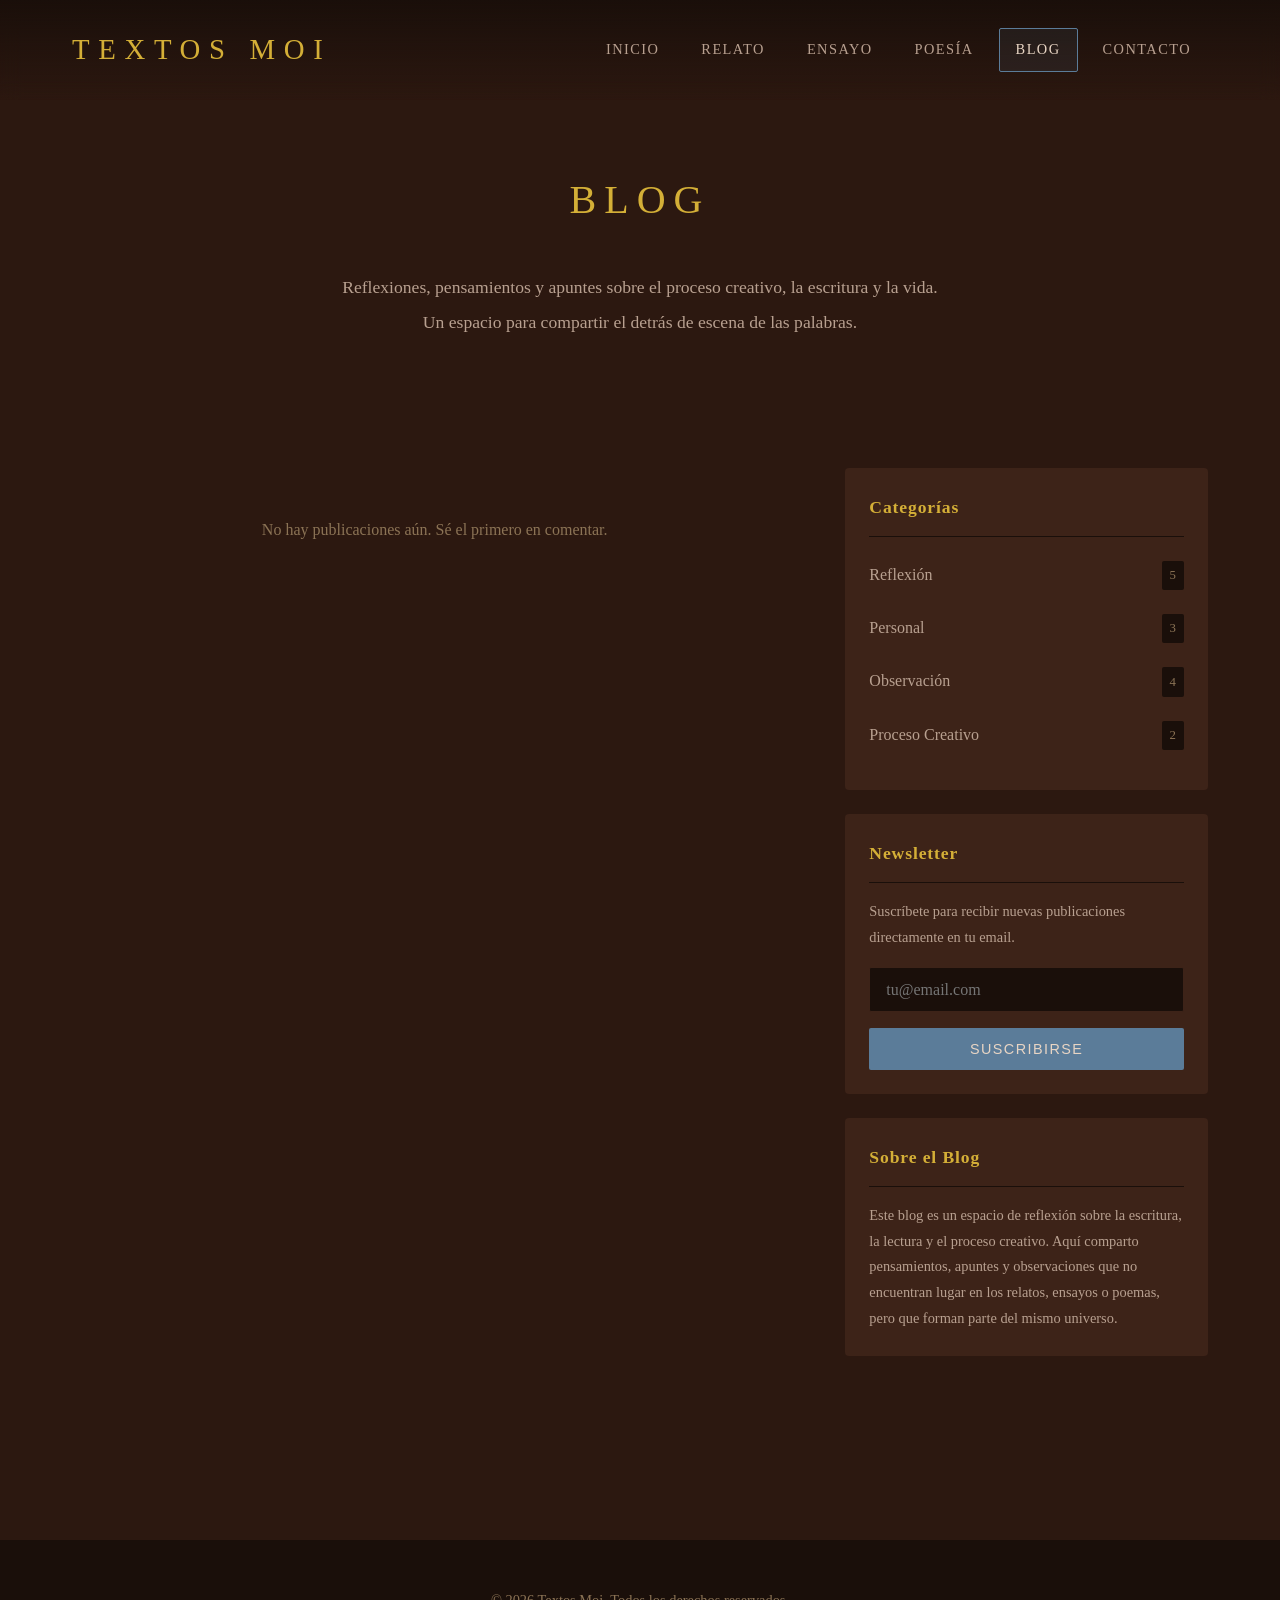
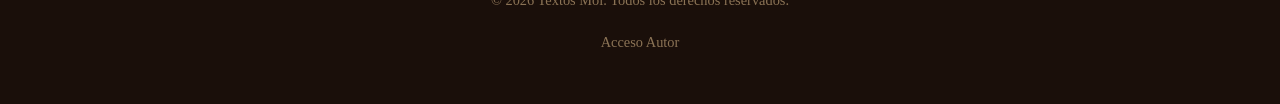
==== blog.html @ 498f11ea "Initial commit: Textos Moi - Sitio de Autor literario" ====
<!DOCTYPE html>
<html lang="es">
<head>
  <meta charset="UTF-8">
  <meta name="viewport" content="width=device-width, initial-scale=1.0">
  <title>Blog | Textos Moi</title>
  <link rel="stylesheet" href="css/styles.css">
  <style>
    .blog-header {
      padding: 4rem 0 2rem;
      text-align: center;
    }
    
    .blog-intro {
      max-width: 600px;
      margin: 0 auto;
      color: var(--text-secondary);
      font-size: 1.1rem;
      line-height: 2;
    }
    
    .blog-main {
      display: grid;
      grid-template-columns: 2fr 1fr;
      gap: 3rem;
      padding: 2rem 0;
    }
    
    .blog-sidebar {
      position: sticky;
      top: 100px;
      height: fit-content;
    }
    
    .sidebar-card {
      background: var(--bg-light);
      padding: 1.5rem;
      border-radius: 4px;
      margin-bottom: 1.5rem;
    }
    
    .sidebar-title {
      font-size: 1.1rem;
      color: var(--gold);
      margin-bottom: 1rem;
      letter-spacing: 0.05em;
      padding-bottom: 0.75rem;
      border-bottom: 1px solid var(--bg-darker);
    }
    
    .category-list {
      list-style: none;
    }
    
    .category-list li {
      margin-bottom: 0.5rem;
    }
    
    .category-link {
      color: var(--text-secondary);
      text-decoration: none;
      display: flex;
      justify-content: space-between;
      padding: 0.5rem 0;
      transition: color 0.3s ease;
    }
    
    .category-link:hover {
      color: var(--gold);
    }
    
    .category-count {
      background: var(--bg-darker);
      padding: 0.2rem 0.5rem;
      border-radius: 2px;
      font-size: 0.8rem;
      color: var(--text-muted);
    }
    
    .newsletter-form .form-input {
      margin-bottom: 1rem;
    }
    
    @media (max-width: 768px) {
      .blog-main {
        grid-template-columns: 1fr;
      }
      
      .blog-sidebar {
        position: static;
      }
    }
  </style>
</head>
<body>
  <!-- Fondo con destellos dorados -->
  <div class="golden-sparkles"></div>
  
  <!-- Navegación -->
  <header class="nav-header">
    <nav class="container nav-container">
      <a href="index.html" class="logo">Textos Moi</a>
      <div class="nav-menu">
        <a href="index.html" class="nav-link">Inicio</a>
        <a href="relato.html" class="nav-link">Relato</a>
        <a href="ensayo.html" class="nav-link">Ensayo</a>
        <a href="poesia.html" class="nav-link">Poesía</a>
        <a href="blog.html" class="nav-link active">Blog</a>
        <a href="contacto.html" class="nav-link">Contacto</a>
      </div>
    </nav>
  </header>

  <!-- Header del Blog -->
  <section class="blog-header">
    <div class="container">
      <h1 class="hero-title text-animation" style="font-size: 2.5rem;">BLOG</h1>
      <p class="blog-intro">
        Reflexiones, pensamientos y apuntes sobre el proceso creativo, 
        la escritura y la vida. Un espacio para compartir el detrás de escena 
        de las palabras.
      </p>
    </div>
  </section>

  <!-- Contenido principal -->
  <section class="section">
    <div class="container">
      <div class="blog-main">
        <!-- Posts del blog -->
        <div class="blog-posts">
          <div id="blog-posts-container">
            <!-- Post de ejemplo 1 -->
            <article class="blog-post">
              <h2 class="blog-post-title">El silencio entre las palabras</h2>
              <div class="blog-post-date">
                20 de marzo, 2026 • <span class="text-gold">Reflexión</span>
              </div>
              <div class="blog-post-content">
                <p>Hay un espacio vacío entre lo que decimos y lo que queremos decir. En ese intersticio habita la verdadera comunicación, esa que trasciende el lenguaje y toca algo más profundo, más esencial.</p>
                <br>
                <p>Cuando escribo, a menudo me encuentro buscando no las palabras, sino los silencios adecuados. Porque es en lo no dicho donde el lector encuentra su propio significado, donde la lectura se convierte en creación compartida.</p>
                <br>
                <p>Los grandes textos no son aquellos que lo dicen todo, sino aquellos que saben callar lo justo para dejar espacio al otro.</p>
              </div>
              
              <!-- Sección de comentarios -->
              <div class="comments-section">
                <h3 style="color: var(--gold); font-size: 1.2rem; margin-bottom: 1.5rem; letter-spacing: 0.05em;">
                  Comentarios (<span class="comment-count">2</span>)
                </h3>
                
                <div class="comments-list">
                  <div class="comment">
                    <div class="comment-author">María González</div>
                    <div class="comment-date">21 de marzo, 2026</div>
                    <div class="comment-text">
                      Hermosa reflexión. Me recuerda a lo que decía Cortázar sobre los espacios en blanco en la literatura. ¡Gracias por compartir!
                    </div>
                  </div>
                  
                  <div class="comment">
                    <div class="comment-author">Carlos Mendez</div>
                    <div class="comment-date">22 de marzo, 2026</div>
                    <div class="comment-text">
                      Totalmente de acuerdo. A veces los mejores poemas son los que dejan más espacio para la interpretación del lector.
                    </div>
                  </div>
                </div>
                
                <!-- Formulario de comentarios -->
                <form class="comment-form" style="margin-top: 1.5rem;">
                  <div class="form-group">
                    <label class="form-label">Tu nombre</label>
                    <input type="text" class="form-input commenter-name" placeholder="Nombre" required>
                  </div>
                  <div class="form-group">
                    <label class="form-label">Tu comentario</label>
                    <textarea class="form-textarea commenter-comment" placeholder="Escribe tu comentario..." style="min-height: 100px;" required></textarea>
                  </div>
                  <button type="submit" class="btn">Publicar Comentario</button>
                </form>
              </div>
            </article>
            
            <!-- Post de ejemplo 2 -->
            <article class="blog-post">
              <h2 class="blog-post-title">Carta a un lector futuro</h2>
              <div class="blog-post-date">
                18 de marzo, 2026 • <span class="text-gold">Personal</span>
              </div>
              <div class="blog-post-content">
                <p>Si estás leyendo esto, es porque algo en mis palabras resonó con las tuyas. Este es un diálogo a través del tiempo, un puente tendido entre dos conciencias que nunca se encontrarán físicamente pero que se tocan a través de la escritura.</p>
                <br>
                <p>Escribo sabiendo que alguien, en algún lugar, leerá estas líneas. No sé quién eres, no sé cuándo llegarás a estas palabras, pero escribo para ti. Porque la escritura es, en esencia, un acto de fe en el otro.</p>
                <br>
                <p>Gracias por estar aquí, por dedicar tu tiempo有限 a estas palabras. Espero que encuentres en ellas algo que te acompañe, aunque sea un instante.</p>
              </div>
              
              <!-- Sección de comentarios -->
              <div class="comments-section">
                <h3 style="color: var(--gold); font-size: 1.2rem; margin-bottom: 1.5rem; letter-spacing: 0.05em;">
                  Comentarios (<span class="comment-count">1</span>)
                </h3>
                
                <div class="comments-list">
                  <div class="comment">
                    <div class="comment-author">Ana Rodríguez</div>
                    <div class="comment-date">19 de marzo, 2026</div>
                    <div class="comment-text">
                      Qué hermoso leer esto. Me siento esa lectora futura a la que le escribes. Gracias por compartir tu proceso.
                    </div>
                  </div>
                </div>
                
                <!-- Formulario de comentarios -->
                <form class="comment-form" style="margin-top: 1.5rem;">
                  <div class="form-group">
                    <label class="form-label">Tu nombre</label>
                    <input type="text" class="form-input commenter-name" placeholder="Nombre" required>
                  </div>
                  <div class="form-group">
                    <label class="form-label">Tu comentario</label>
                    <textarea class="form-textarea commenter-comment" placeholder="Escribe tu comentario..." style="min-height: 100px;" required></textarea>
                  </div>
                  <button type="submit" class="btn">Publicar Comentario</button>
                </form>
              </div>
            </article>
            
            <!-- Post de ejemplo 3 -->
            <article class="blog-post">
              <h2 class="blog-post-title">Pequeña teoría del amanecer</h2>
              <div class="blog-post-date">
                15 de marzo, 2026 • <span class="text-gold">Observación</span>
              </div>
              <div class="blog-post-content">
                <p>Cada mañana es una posibilidad de recomenzar. La luz que entra por la ventana no es la misma que ayer, y sin embargo, algo en ella nos resulta familiar. Es la promesa renovada de que el mundo continúa, de que estamos aquí para presenciarlo.</p>
                <br>
                <p>Los amaneceres son como páginas en blanco. No importa lo que haya sucedido el día anterior, la mañana llega con su luz limpia, su aire fresco, su silencio lleno de posibilidades.</p>
                <br>
                <p>Me pregunto si los antiguos griegos tenían razón al pensar que cada amanecer era una nueva aurora, una diosa diferente trayendo su luz. Hay algo de divino en este ritual cotidiano que damos por sentado.</p>
              </div>
              
              <!-- Sección de comentarios -->
              <div class="comments-section">
                <h3 style="color: var(--gold); font-size: 1.2rem; margin-bottom: 1.5rem; letter-spacing: 0.05em;">
                  Comentarios (<span class="comment-count">0</span>)
                </h3>
                
                <div class="comments-list">
                  <p style="color: var(--text-muted); font-style: italic;">Sé el primero en comentar.</p>
                </div>
                
                <!-- Formulario de comentarios -->
                <form class="comment-form" style="margin-top: 1.5rem;">
                  <div class="form-group">
                    <label class="form-label">Tu nombre</label>
                    <input type="text" class="form-input commenter-name" placeholder="Nombre" required>
                  </div>
                  <div class="form-group">
                    <label class="form-label">Tu comentario</label>
                    <textarea class="form-textarea commenter-comment" placeholder="Escribe tu comentario..." style="min-height: 100px;" required></textarea>
                  </div>
                  <button type="submit" class="btn">Publicar Comentario</button>
                </form>
              </div>
            </article>
          </div>
        </div>
        
        <!-- Sidebar -->
        <aside class="blog-sidebar">
          <div class="sidebar-card">
            <h3 class="sidebar-title">Categorías</h3>
            <ul class="category-list">
              <li>
                <a href="#" class="category-link">
                  <span>Reflexión</span>
                  <span class="category-count">5</span>
                </a>
              </li>
              <li>
                <a href="#" class="category-link">
                  <span>Personal</span>
                  <span class="category-count">3</span>
                </a>
              </li>
              <li>
                <a href="#" class="category-link">
                  <span>Observación</span>
                  <span class="category-count">4</span>
                </a>
              </li>
              <li>
                <a href="#" class="category-link">
                  <span>Proceso Creativo</span>
                  <span class="category-count">2</span>
                </a>
              </li>
            </ul>
          </div>
          
          <div class="sidebar-card">
            <h3 class="sidebar-title">Newsletter</h3>
            <p style="color: var(--text-secondary); font-size: 0.9rem; margin-bottom: 1rem;">
              Suscríbete para recibir nuevas publicaciones directamente en tu email.
            </p>
            <form class="newsletter-form">
              <input type="email" class="form-input" placeholder="tu@email.com">
              <button type="submit" class="btn" style="width: 100%;">Suscribirse</button>
            </form>
          </div>
          
          <div class="sidebar-card">
            <h3 class="sidebar-title">Sobre el Blog</h3>
            <p style="color: var(--text-secondary); font-size: 0.9rem; line-height: 1.8;">
              Este blog es un espacio de reflexión sobre la escritura, la lectura y el proceso creativo. Aquí comparto pensamientos, apuntes y observaciones que no encuentran lugar en los relatos, ensayos o poemas, pero que forman parte del mismo universo.
            </p>
          </div>
        </aside>
      </div>
    </div>
  </section>

  <!-- Footer -->
  <footer class="footer">
    <div class="container">
      <p class="footer-text">
        © 2026 Textos Moi. Todos los derechos reservados.
      </p>
      <p class="footer-text mt-1">
        <a href="admin.html" style="color: var(--text-muted); text-decoration: none;">Acceso Autor</a>
      </p>
    </div>
  </footer>

  <script src="js/main.js"></script>
</body>
</html>
---- css/styles.css ----
/* ============================================
   ESTILOS GENERALES - SITIO DE AUTOR
   Minimalista | Marrón oscuro | Azul mate | Dorado
   ============================================ */

:root {
  --bg-dark: #2C1810;
  --bg-darker: #1A0F0A;
  --bg-light: #3D2318;
  --blue-matte: #5B7C99;
  --blue-matte-hover: #4A6B87;
  --gold: #D4AF37;
  --gold-light: #F4D03F;
  --text-primary: #E8D5C4;
  --text-secondary: #B8A090;
  --text-muted: #8B7355;
  --border-blend: rgba(44, 24, 16, 0.8);
}

* {
  margin: 0;
  padding: 0;
  box-sizing: border-box;
}

html {
  scroll-behavior: smooth;
}

body {
  font-family: 'Georgia', 'Times New Roman', serif;
  background: var(--bg-dark);
  color: var(--text-primary);
  line-height: 1.8;
  min-height: 100vh;
  overflow-x: hidden;
  position: relative;
}

/* ============================================
   FONDO CON DESTELLOS DORADOS
   ============================================ */

.golden-sparkles {
  position: fixed;
  top: 0;
  left: 0;
  width: 100%;
  height: 100%;
  pointer-events: none;
  z-index: 0;
  overflow: hidden;
}

.sparkle {
  position: absolute;
  width: 4px;
  height: 4px;
  background: radial-gradient(circle, var(--gold-light) 0%, var(--gold) 50%, transparent 100%);
  border-radius: 50%;
  opacity: 0;
  animation: sparkle-fade 3s ease-in-out infinite;
}

@keyframes sparkle-fade {
  0%, 100% {
    opacity: 0;
    transform: scale(0);
  }
  50% {
    opacity: 0.8;
    transform: scale(1);
  }
}

.sparkle.twinkle {
  animation: sparkle-twinkle 2s ease-in-out infinite;
}

@keyframes sparkle-twinkle {
  0%, 100% {
    opacity: 0.3;
    transform: scale(0.5);
  }
  50% {
    opacity: 1;
    transform: scale(1.2);
  }
}

/* ============================================
   CONTENEDOR PRINCIPAL
   ============================================ */

.container {
  max-width: 1200px;
  margin: 0 auto;
  padding: 0 2rem;
  position: relative;
  z-index: 1;
}

/* ============================================
   NAVEGACIÓN
   ============================================ */

.nav-header {
  background: linear-gradient(180deg, var(--bg-darker) 0%, transparent 100%);
  padding: 1.5rem 0;
  position: sticky;
  top: 0;
  z-index: 100;
  backdrop-filter: blur(10px);
}

.nav-container {
  display: flex;
  justify-content: space-between;
  align-items: center;
  flex-wrap: wrap;
  gap: 1rem;
}

.logo {
  font-size: 1.8rem;
  font-weight: normal;
  letter-spacing: 0.3em;
  color: var(--gold);
  text-decoration: none;
  text-transform: uppercase;
  transition: color 0.3s ease;
}

.logo:hover {
  color: var(--gold-light);
}

.nav-menu {
  display: flex;
  gap: 0.5rem;
  flex-wrap: wrap;
}

.nav-link {
  color: var(--text-secondary);
  text-decoration: none;
  padding: 0.5rem 1rem;
  font-size: 0.9rem;
  letter-spacing: 0.1em;
  text-transform: uppercase;
  transition: all 0.3s ease;
  border: 1px solid transparent;
  border-radius: 2px;
}

.nav-link:hover,
.nav-link.active {
  color: var(--text-primary);
  border-color: var(--blue-matte);
  background: rgba(91, 124, 153, 0.1);
}

/* ============================================
   BOTONES
   ============================================ */

.btn {
  display: inline-block;
  padding: 0.8rem 2rem;
  background: var(--blue-matte);
  color: var(--text-primary);
  text-decoration: none;
  border: none;
  border-radius: 2px;
  font-size: 0.9rem;
  letter-spacing: 0.1em;
  text-transform: uppercase;
  cursor: pointer;
  transition: all 0.4s cubic-bezier(0.4, 0, 0.2, 1);
  position: relative;
  overflow: hidden;
}

.btn::before {
  content: '';
  position: absolute;
  top: 50%;
  left: 50%;
  width: 0;
  height: 0;
  background: rgba(255, 255, 255, 0.2);
  border-radius: 50%;
  transform: translate(-50%, -50%);
  transition: width 0.4s ease, height 0.4s ease;
}

.btn:hover::before {
  width: 300px;
  height: 300px;
}

.btn:hover {
  background: var(--blue-matte-hover);
  transform: translateY(-2px);
  box-shadow: 0 10px 30px rgba(91, 124, 153, 0.3);
}

.btn-secondary {
  background: transparent;
  border: 1px solid var(--blue-matte);
}

.btn-secondary:hover {
  background: var(--blue-matte);
}

/* ============================================
   SECCIONES PRINCIPALES
   ============================================ */

.hero {
  min-height: 80vh;
  display: flex;
  align-items: center;
  justify-content: center;
  text-align: center;
  padding: 4rem 2rem;
}

.hero-title {
  font-size: 3.5rem;
  font-weight: normal;
  letter-spacing: 0.2em;
  color: var(--gold);
  margin-bottom: 1.5rem;
  opacity: 0;
  animation: fadeInUp 1s ease forwards;
}

.hero-subtitle {
  font-size: 1.2rem;
  color: var(--text-secondary);
  max-width: 600px;
  margin: 0 auto 2rem;
  opacity: 0;
  animation: fadeInUp 1s ease 0.3s forwards;
}

@keyframes fadeInUp {
  from {
    opacity: 0;
    transform: translateY(30px);
  }
  to {
    opacity: 1;
    transform: translateY(0);
  }
}

/* ============================================
   TARJETAS DE CONTENIDO
   ============================================ */

.section {
  padding: 4rem 0;
}

.section-title {
  font-size: 2rem;
  font-weight: normal;
  letter-spacing: 0.15em;
  color: var(--gold);
  text-align: center;
  margin-bottom: 3rem;
  text-transform: uppercase;
}

.content-grid {
  display: grid;
  grid-template-columns: repeat(auto-fit, minmax(300px, 1fr));
  gap: 2rem;
}

.content-card {
  background: var(--bg-light);
  padding: 2rem;
  border-radius: 4px;
  transition: transform 0.4s ease, box-shadow 0.4s ease;
  position: relative;
  overflow: hidden;
}

.content-card:hover {
  transform: translateY(-5px);
  box-shadow: 0 20px 40px rgba(0, 0, 0, 0.3);
}

.content-card::after {
  content: '';
  position: absolute;
  top: 0;
  left: 0;
  right: 0;
  bottom: 0;
  background: linear-gradient(135deg, transparent 0%, rgba(91, 124, 153, 0.1) 100%);
  opacity: 0;
  transition: opacity 0.4s ease;
}

.content-card:hover::after {
  opacity: 1;
}

.content-card-title {
  font-size: 1.4rem;
  color: var(--text-primary);
  margin-bottom: 1rem;
  letter-spacing: 0.1em;
}

.content-card-excerpt {
  color: var(--text-secondary);
  font-size: 0.95rem;
  margin-bottom: 1.5rem;
}

.content-card-meta {
  color: var(--text-muted);
  font-size: 0.85rem;
  font-style: italic;
}

/* ============================================
   FOTOS CON BORDES DIFUMINADOS
   ============================================ */

.photo-frame {
  position: relative;
  overflow: hidden;
  border-radius: 4px;
  margin: 1.5rem 0;
}

.photo-frame img {
  width: 100%;
  height: auto;
  display: block;
  transition: transform 0.6s ease;
}

.photo-frame:hover img {
  transform: scale(1.05);
}

.photo-frame::before {
  content: '';
  position: absolute;
  top: 0;
  left: 0;
  right: 0;
  bottom: 0;
  background: 
    radial-gradient(ellipse at center, transparent 40%, var(--border-blend) 100%),
    linear-gradient(to bottom, var(--border-blend) 0%, transparent 20%, transparent 80%, var(--border-blend) 100%);
  pointer-events: none;
  z-index: 1;
}

/* ============================================
   ANIMACIONES DE TEXTO
   ============================================ */

.text-animation {
  display: inline-block;
  overflow: hidden;
}

.text-animation span {
  display: inline-block;
  opacity: 0;
  animation: textReveal 0.8s ease forwards;
}

@keyframes textReveal {
  from {
    opacity: 0;
    transform: translateY(20px);
  }
  to {
    opacity: 1;
    transform: translateY(0);
  }
}

.typewriter {
  overflow: hidden;
  border-right: 2px solid var(--gold);
  white-space: nowrap;
  animation: typing 3s steps(40) forwards, blink 0.8s step-end infinite;
}

@keyframes typing {
  from { width: 0; }
  to { width: 100%; }
}

@keyframes blink {
  50% { border-color: transparent; }
}

/* ============================================
   VIDEOS
   ============================================ */

.video-container {
  position: relative;
  padding-bottom: 56.25%;
  height: 0;
  overflow: hidden;
  border-radius: 4px;
  margin: 1.5rem 0;
  background: var(--bg-darker);
}

.video-container iframe,
.video-container video {
  position: absolute;
  top: 0;
  left: 0;
  width: 100%;
  height: 100%;
  border: none;
}

/* ============================================
   FORMULARIOS
   ============================================ */

.form-group {
  margin-bottom: 1.5rem;
}

.form-label {
  display: block;
  color: var(--text-secondary);
  margin-bottom: 0.5rem;
  font-size: 0.9rem;
  letter-spacing: 0.05em;
}

.form-input,
.form-textarea,
.form-select {
  width: 100%;
  padding: 0.8rem 1rem;
  background: var(--bg-darker);
  border: 1px solid var(--bg-light);
  border-radius: 2px;
  color: var(--text-primary);
  font-family: inherit;
  font-size: 1rem;
  transition: border-color 0.3s ease, box-shadow 0.3s ease;
}

.form-input:focus,
.form-textarea:focus,
.form-select:focus {
  outline: none;
  border-color: var(--blue-matte);
  box-shadow: 0 0 20px rgba(91, 124, 153, 0.2);
}

.form-textarea {
  min-height: 150px;
  resize: vertical;
}

/* ============================================
   BLOG
   ============================================ */

.blog-post {
  background: var(--bg-light);
  padding: 2.5rem;
  margin-bottom: 2rem;
  border-radius: 4px;
  transition: transform 0.3s ease;
}

.blog-post:hover {
  transform: translateX(5px);
}

.blog-post-title {
  font-size: 1.8rem;
  color: var(--gold);
  margin-bottom: 0.5rem;
}

.blog-post-date {
  color: var(--text-muted);
  font-size: 0.85rem;
  margin-bottom: 1.5rem;
}

.blog-post-content {
  color: var(--text-secondary);
  line-height: 2;
}

.comments-section {
  margin-top: 2rem;
  padding-top: 2rem;
  border-top: 1px solid var(--bg-light);
}

.comment {
  background: var(--bg-darker);
  padding: 1.5rem;
  margin-bottom: 1rem;
  border-radius: 4px;
  border-left: 3px solid var(--blue-matte);
}

.comment-author {
  color: var(--gold);
  font-weight: normal;
  margin-bottom: 0.5rem;
}

.comment-date {
  color: var(--text-muted);
  font-size: 0.8rem;
}

.comment-text {
  color: var(--text-secondary);
  margin-top: 0.5rem;
}

/* ============================================
   CONTACTO / REDES SOCIALES
   ============================================ */

.social-grid {
  display: grid;
  grid-template-columns: repeat(auto-fit, minmax(200px, 1fr));
  gap: 1.5rem;
  margin-top: 2rem;
}

.social-link {
  display: flex;
  align-items: center;
  gap: 1rem;
  padding: 1.5rem;
  background: var(--bg-light);
  border-radius: 4px;
  text-decoration: none;
  color: var(--text-primary);
  transition: all 0.3s ease;
}

.social-link:hover {
  background: var(--blue-matte);
  transform: translateY(-3px);
}

.social-icon {
  font-size: 1.5rem;
  color: var(--gold);
}

.social-name {
  font-size: 1rem;
  letter-spacing: 0.05em;
}

/* ============================================
   FOOTER
   ============================================ */

.footer {
  background: var(--bg-darker);
  padding: 3rem 0;
  margin-top: 4rem;
  text-align: center;
}

.footer-text {
  color: var(--text-muted);
  font-size: 0.9rem;
}

/* ============================================
   RESPONSIVE
   ============================================ */

@media (max-width: 768px) {
  .hero-title {
    font-size: 2rem;
  }
  
  .hero-subtitle {
    font-size: 1rem;
  }
  
  .nav-container {
    flex-direction: column;
    text-align: center;
  }
  
  .nav-menu {
    justify-content: center;
  }
  
  .section-title {
    font-size: 1.5rem;
  }
  
  .content-grid {
    grid-template-columns: 1fr;
  }
}

/* ============================================
   UTILIDADES
   ============================================ */

.text-center { text-align: center; }
.text-gold { color: var(--gold); }
.mt-1 { margin-top: 1rem; }
.mt-2 { margin-top: 2rem; }
.mt-3 { margin-top: 3rem; }
.mb-1 { margin-bottom: 1rem; }
.mb-2 { margin-bottom: 2rem; }
.mb-3 { margin-bottom: 3rem; }
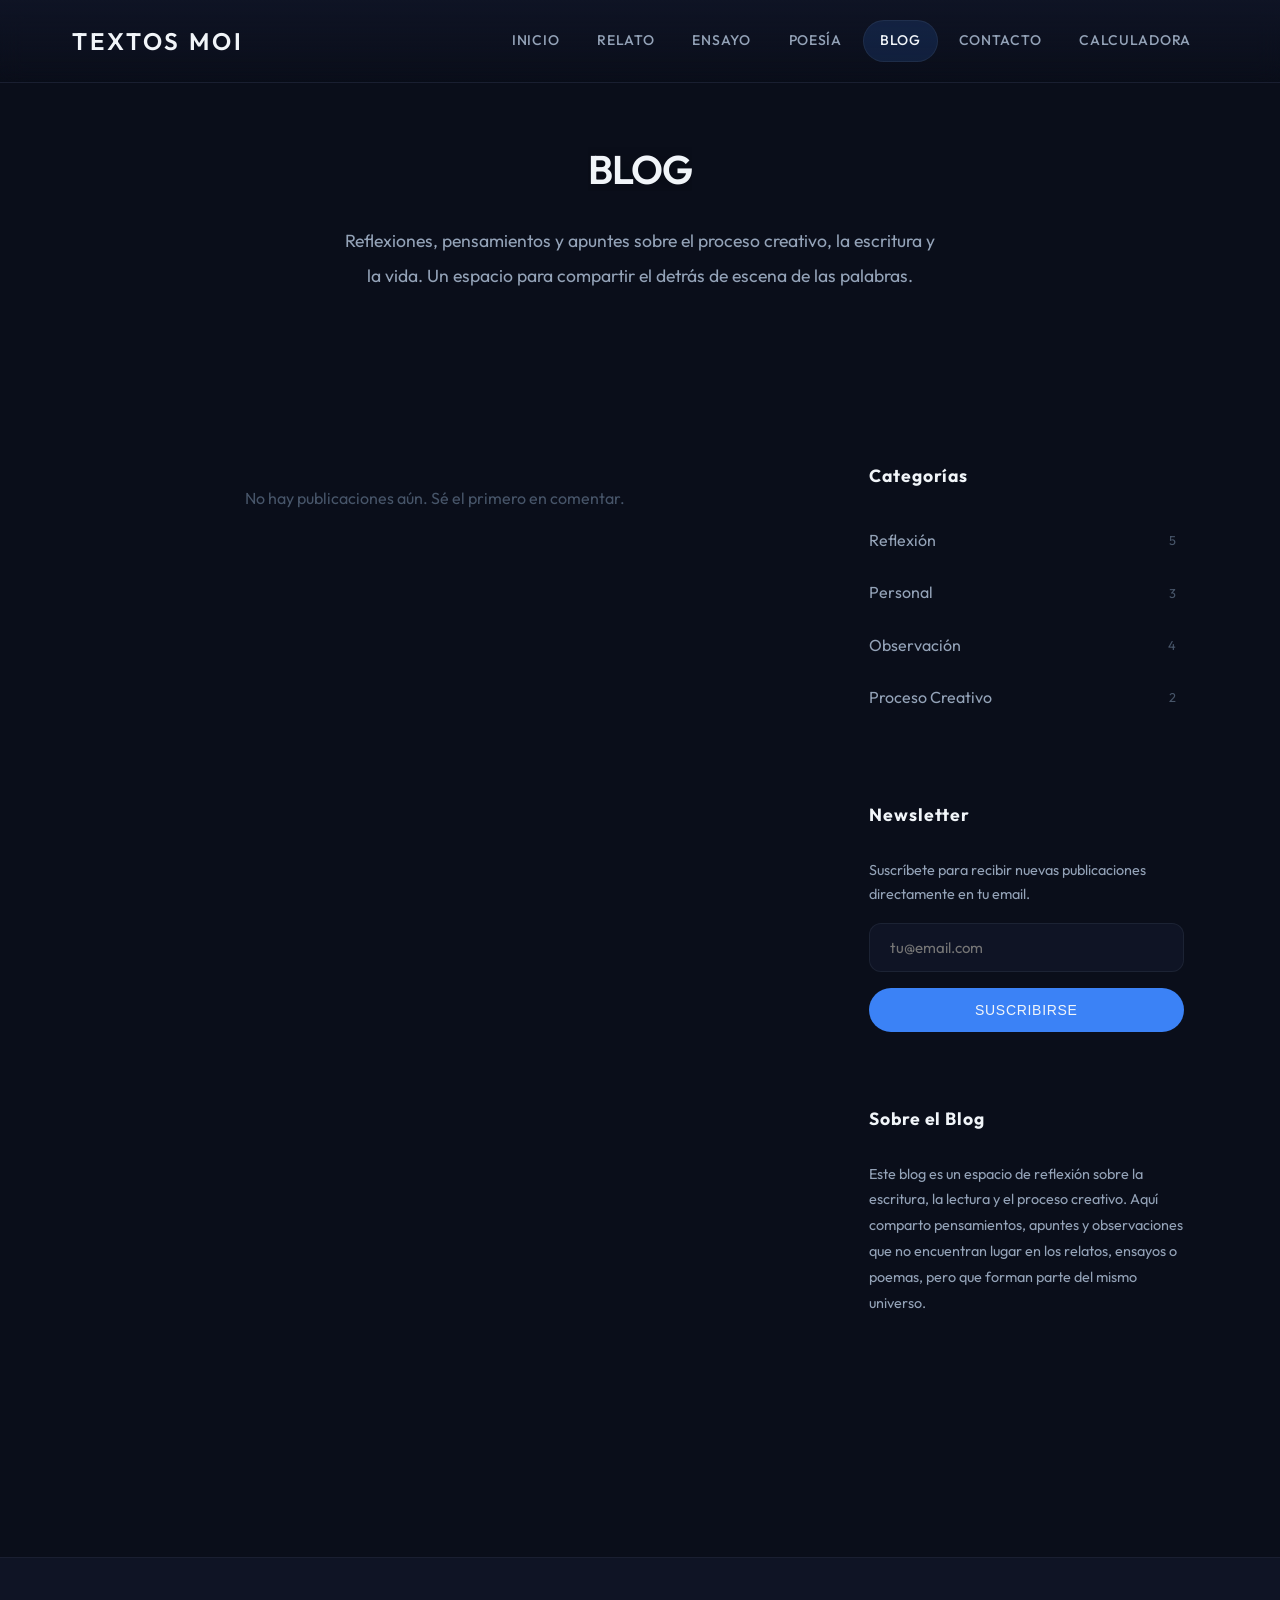
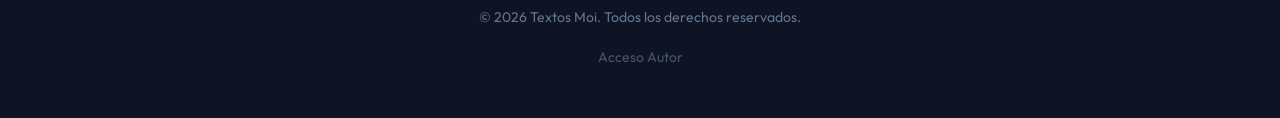
==== commit c516f349: "feat: add cost calculator with live USD/ARS rates" ====
--- a/blog.html
+++ b/blog.html
@@ -107,6 +107,7 @@
         <a href="poesia.html" class="nav-link">Poesía</a>
         <a href="blog.html" class="nav-link active">Blog</a>
         <a href="contacto.html" class="nav-link">Contacto</a>
+        <a href="calculadora.html" class="nav-link">Calculadora</a>
       </div>
     </nav>
   </header>
--- a/css/styles.css
+++ b/css/styles.css
@@ -1,20 +1,46 @@
 /* ============================================
    ESTILOS GENERALES - SITIO DE AUTOR
-   Minimalista | Marrón oscuro | Azul mate | Dorado
-   ============================================ */
+   Diseño Moderno | Azul Oscuro | Tipografía Sans
+   ============================================ */
+
+@import url('https://fonts.googleapis.com/css2?family=Outfit:wght@300;400;500;600;700&family=JetBrains+Mono:wght@400;500&display=swap');
 
 :root {
-  --bg-dark: #2C1810;
-  --bg-darker: #1A0F0A;
-  --bg-light: #3D2318;
-  --blue-matte: #5B7C99;
-  --blue-matte-hover: #4A6B87;
-  --gold: #D4AF37;
-  --gold-light: #F4D03F;
-  --text-primary: #E8D5C4;
-  --text-secondary: #B8A090;
-  --text-muted: #8B7355;
-  --border-blend: rgba(44, 24, 16, 0.8);
+  /* Palette - Azul oscuro moderno */
+  --bg-primary: #0a0e1a;
+  --bg-secondary: #0f1425;
+  --bg-tertiary: #1a1f35;
+  --bg-elevated: #232942;
+
+  /* Accent - Azul eléctrico desaturado */
+  --accent-primary: #3b82f6;
+  --accent-hover: #2563eb;
+  --accent-glow: rgba(59, 130, 246, 0.15);
+
+  /* Text - Neutral escalado */
+  --text-primary: #f1f5f9;
+  --text-secondary: #94a3b8;
+  --text-tertiary: #64748b;
+  --text-muted: #475569;
+
+  /* Borders & Shadows */
+  --border-color: rgba(148, 163, 184, 0.1);
+  --border-light: rgba(148, 163, 184, 0.08);
+  --shadow-sm: 0 1px 2px rgba(0, 0, 0, 0.3);
+  --shadow-md: 0 4px 12px rgba(0, 0, 0, 0.4);
+  --shadow-lg: 0 8px 32px rgba(0, 0, 0, 0.5);
+  --shadow-glow: 0 0 40px rgba(59, 130, 246, 0.2);
+
+  /* Border Radius - Redondeado moderno */
+  --radius-sm: 8px;
+  --radius-md: 12px;
+  --radius-lg: 16px;
+  --radius-xl: 24px;
+  --radius-full: 9999px;
+
+  /* Typography */
+  --font-sans: 'Outfit', -apple-system, BlinkMacSystemFont, 'Segoe UI', sans-serif;
+  --font-mono: 'JetBrains Mono', 'Fira Code', monospace;
 }
 
 * {
@@ -28,17 +54,71 @@
 }
 
 body {
-  font-family: 'Georgia', 'Times New Roman', serif;
-  background: var(--bg-dark);
-  color: var(--text-primary);
-  line-height: 1.8;
+  font-family: var(--font-sans);
+  background: var(--bg-primary);
+  color: var(--text-primary);
+  line-height: 1.7;
   min-height: 100vh;
   overflow-x: hidden;
   position: relative;
-}
-
-/* ============================================
-   FONDO CON DESTELLOS DORADOS
+  -webkit-font-smoothing: antialiased;
+  -moz-osx-font-smoothing: grayscale;
+}
+
+/* ============================================
+   SECCIONES CON/SIN FONDO DE IMAGEN
+   ============================================ */
+
+/* 
+  LAYERING (de adelante hacia atrás):
+  1. .container (contenido) → z-index: 2
+  2. ::after (overlay oscuro + viñeta) → z-index: 1
+  3. background (imagen de fondo) → z-index: 0
+*/
+
+.section-with-bg {
+  position: relative;
+  z-index: 0;
+  /* Capa 3: Imagen de fondo (atrás de todo) */
+  background: var(--bg-image, url('../images/bg-hero-1.jpg'));
+  background-size: cover;
+  background-position: center;
+  background-attachment: fixed;
+  background-repeat: no-repeat;
+}
+
+/* Capa 2: Overlay oscuro + viñeta (centro claro, bordes oscuros) */
+.section-with-bg::after {
+  content: '';
+  position: absolute;
+  inset: 0;
+  z-index: 1;
+  pointer-events: none;
+  background:
+    radial-gradient(
+      ellipse at center,
+      rgba(10, 14, 26, 0.4) 0%,
+      rgba(10, 14, 26, 0.5) 40%,
+      rgba(10, 14, 26, 0.7) 65%,
+      rgba(10, 14, 26, 0.9) 85%,
+      var(--bg-primary) 100%
+    );
+}
+
+/* Capa 1: Contenido (texto, botones) */
+.section-with-bg .container {
+  position: relative;
+  z-index: 2;
+}
+
+.section-no-bg {
+  background: var(--bg-secondary);
+  position: relative;
+  z-index: 1;
+}
+
+/* ============================================
+   FONDO CON DESTELLOS
    ============================================ */
 
 .golden-sparkles {
@@ -54,9 +134,9 @@
 
 .sparkle {
   position: absolute;
-  width: 4px;
-  height: 4px;
-  background: radial-gradient(circle, var(--gold-light) 0%, var(--gold) 50%, transparent 100%);
+  width: 3px;
+  height: 3px;
+  background: radial-gradient(circle, rgba(148, 163, 184, 0.8) 0%, rgba(148, 163, 184, 0.3) 50%, transparent 100%);
   border-radius: 50%;
   opacity: 0;
   animation: sparkle-fade 3s ease-in-out infinite;
@@ -68,7 +148,7 @@
     transform: scale(0);
   }
   50% {
-    opacity: 0.8;
+    opacity: 0.6;
     transform: scale(1);
   }
 }
@@ -79,11 +159,11 @@
 
 @keyframes sparkle-twinkle {
   0%, 100% {
-    opacity: 0.3;
+    opacity: 0.2;
     transform: scale(0.5);
   }
   50% {
-    opacity: 1;
+    opacity: 0.8;
     transform: scale(1.2);
   }
 }
@@ -105,12 +185,13 @@
    ============================================ */
 
 .nav-header {
-  background: linear-gradient(180deg, var(--bg-darker) 0%, transparent 100%);
-  padding: 1.5rem 0;
+  background: linear-gradient(180deg, var(--bg-secondary) 0%, transparent 100%);
+  padding: 1.25rem 0;
   position: sticky;
   top: 0;
   z-index: 100;
-  backdrop-filter: blur(10px);
+  backdrop-filter: blur(12px);
+  border-bottom: 1px solid var(--border-light);
 }
 
 .nav-container {
@@ -122,22 +203,22 @@
 }
 
 .logo {
-  font-size: 1.8rem;
-  font-weight: normal;
-  letter-spacing: 0.3em;
-  color: var(--gold);
+  font-size: 1.5rem;
+  font-weight: 600;
+  letter-spacing: 0.12em;
+  color: var(--text-primary);
   text-decoration: none;
   text-transform: uppercase;
-  transition: color 0.3s ease;
+  transition: color 0.3s cubic-bezier(0.4, 0, 0.2, 1);
 }
 
 .logo:hover {
-  color: var(--gold-light);
+  color: var(--accent-primary);
 }
 
 .nav-menu {
   display: flex;
-  gap: 0.5rem;
+  gap: 0.25rem;
   flex-wrap: wrap;
 }
 
@@ -145,19 +226,20 @@
   color: var(--text-secondary);
   text-decoration: none;
   padding: 0.5rem 1rem;
-  font-size: 0.9rem;
-  letter-spacing: 0.1em;
+  font-size: 0.875rem;
+  font-weight: 500;
+  letter-spacing: 0.05em;
   text-transform: uppercase;
-  transition: all 0.3s ease;
+  transition: all 0.3s cubic-bezier(0.4, 0, 0.2, 1);
   border: 1px solid transparent;
-  border-radius: 2px;
+  border-radius: var(--radius-full);
 }
 
 .nav-link:hover,
 .nav-link.active {
   color: var(--text-primary);
-  border-color: var(--blue-matte);
-  background: rgba(91, 124, 153, 0.1);
+  background: var(--accent-glow);
+  border-color: var(--border-color);
 }
 
 /* ============================================
@@ -166,19 +248,21 @@
 
 .btn {
   display: inline-block;
-  padding: 0.8rem 2rem;
-  background: var(--blue-matte);
+  padding: 0.875rem 2rem;
+  background: var(--accent-primary);
   color: var(--text-primary);
   text-decoration: none;
   border: none;
-  border-radius: 2px;
-  font-size: 0.9rem;
-  letter-spacing: 0.1em;
+  border-radius: var(--radius-full);
+  font-size: 0.875rem;
+  font-weight: 500;
+  letter-spacing: 0.05em;
   text-transform: uppercase;
   cursor: pointer;
-  transition: all 0.4s cubic-bezier(0.4, 0, 0.2, 1);
+  transition: all 0.3s cubic-bezier(0.4, 0, 0.2, 1);
   position: relative;
   overflow: hidden;
+  will-change: transform;
 }
 
 .btn::before {
@@ -188,7 +272,7 @@
   left: 50%;
   width: 0;
   height: 0;
-  background: rgba(255, 255, 255, 0.2);
+  background: rgba(255, 255, 255, 0.15);
   border-radius: 50%;
   transform: translate(-50%, -50%);
   transition: width 0.4s ease, height 0.4s ease;
@@ -200,18 +284,23 @@
 }
 
 .btn:hover {
-  background: var(--blue-matte-hover);
+  background: var(--accent-hover);
   transform: translateY(-2px);
-  box-shadow: 0 10px 30px rgba(91, 124, 153, 0.3);
+  box-shadow: var(--shadow-glow);
+}
+
+.btn:active {
+  transform: translateY(-1px);
 }
 
 .btn-secondary {
   background: transparent;
-  border: 1px solid var(--blue-matte);
+  border: 1px solid var(--border-color);
 }
 
 .btn-secondary:hover {
-  background: var(--blue-matte);
+  background: var(--accent-glow);
+  border-color: var(--accent-primary);
 }
 
 /* ============================================
@@ -224,32 +313,41 @@
   align-items: center;
   justify-content: center;
   text-align: center;
-  padding: 4rem 2rem;
+  padding: 6rem 2rem 4rem;
+}
+
+.hero .container {
+  position: relative;
+  z-index: 1;
 }
 
 .hero-title {
-  font-size: 3.5rem;
-  font-weight: normal;
-  letter-spacing: 0.2em;
-  color: var(--gold);
+  font-size: clamp(2.5rem, 8vw, 5rem);
+  font-weight: 600;
+  letter-spacing: -0.02em;
+  color: var(--text-primary);
   margin-bottom: 1.5rem;
   opacity: 0;
-  animation: fadeInUp 1s ease forwards;
+  animation: fadeInUp 1s cubic-bezier(0.4, 0, 0.2, 1) forwards;
+  line-height: 1.1;
+  text-shadow: 0 2px 20px rgba(0, 0, 0, 0.4);
 }
 
 .hero-subtitle {
-  font-size: 1.2rem;
-  color: var(--text-secondary);
+  font-size: 1.125rem;
+  color: var(--text-primary);
   max-width: 600px;
-  margin: 0 auto 2rem;
+  margin: 0 auto 2.5rem;
   opacity: 0;
-  animation: fadeInUp 1s ease 0.3s forwards;
+  animation: fadeInUp 1s cubic-bezier(0.4, 0, 0.2, 1) 0.2s forwards;
+  line-height: 1.8;
+  text-shadow: 0 1px 10px rgba(0, 0, 0, 0.3);
 }
 
 @keyframes fadeInUp {
   from {
     opacity: 0;
-    transform: translateY(30px);
+    transform: translateY(40px);
   }
   to {
     opacity: 1;
@@ -262,37 +360,38 @@
    ============================================ */
 
 .section {
-  padding: 4rem 0;
+  padding: 5rem 0;
 }
 
 .section-title {
-  font-size: 2rem;
-  font-weight: normal;
-  letter-spacing: 0.15em;
-  color: var(--gold);
+  font-size: clamp(1.5rem, 4vw, 2.25rem);
+  font-weight: 600;
+  letter-spacing: -0.01em;
+  color: var(--text-primary);
   text-align: center;
-  margin-bottom: 3rem;
-  text-transform: uppercase;
+  margin-bottom: 3.5rem;
 }
 
 .content-grid {
   display: grid;
-  grid-template-columns: repeat(auto-fit, minmax(300px, 1fr));
+  grid-template-columns: repeat(auto-fit, minmax(320px, 1fr));
   gap: 2rem;
 }
 
 .content-card {
-  background: var(--bg-light);
+  background: var(--bg-tertiary);
   padding: 2rem;
-  border-radius: 4px;
-  transition: transform 0.4s ease, box-shadow 0.4s ease;
+  border-radius: var(--radius-xl);
+  border: 1px solid var(--border-light);
+  transition: all 0.4s cubic-bezier(0.4, 0, 0.2, 1);
   position: relative;
   overflow: hidden;
 }
 
 .content-card:hover {
-  transform: translateY(-5px);
-  box-shadow: 0 20px 40px rgba(0, 0, 0, 0.3);
+  transform: translateY(-8px);
+  border-color: var(--border-color);
+  box-shadow: var(--shadow-lg);
 }
 
 .content-card::after {
@@ -302,9 +401,10 @@
   left: 0;
   right: 0;
   bottom: 0;
-  background: linear-gradient(135deg, transparent 0%, rgba(91, 124, 153, 0.1) 100%);
+  background: linear-gradient(135deg, transparent 0%, var(--accent-glow) 100%);
   opacity: 0;
   transition: opacity 0.4s ease;
+  pointer-events: none;
 }
 
 .content-card:hover::after {
@@ -312,44 +412,47 @@
 }
 
 .content-card-title {
-  font-size: 1.4rem;
-  color: var(--text-primary);
-  margin-bottom: 1rem;
-  letter-spacing: 0.1em;
+  font-size: 1.25rem;
+  font-weight: 600;
+  color: var(--text-primary);
+  margin-bottom: 0.75rem;
+  letter-spacing: -0.01em;
 }
 
 .content-card-excerpt {
   color: var(--text-secondary);
-  font-size: 0.95rem;
-  margin-bottom: 1.5rem;
+  font-size: 0.9375rem;
+  margin-bottom: 1.25rem;
+  line-height: 1.7;
 }
 
 .content-card-meta {
-  color: var(--text-muted);
-  font-size: 0.85rem;
-  font-style: italic;
-}
-
-/* ============================================
-   FOTOS CON BORDES DIFUMINADOS
+  color: var(--text-tertiary);
+  font-size: 0.8125rem;
+  font-family: var(--font-mono);
+}
+
+/* ============================================
+   FOTOS CON BORDES REDONDEADOS
    ============================================ */
 
 .photo-frame {
   position: relative;
   overflow: hidden;
-  border-radius: 4px;
-  margin: 1.5rem 0;
+  border-radius: var(--radius-lg);
+  margin: 1.25rem 0;
+  background: var(--bg-elevated);
 }
 
 .photo-frame img {
   width: 100%;
   height: auto;
   display: block;
-  transition: transform 0.6s ease;
+  transition: transform 0.6s cubic-bezier(0.4, 0, 0.2, 1);
 }
 
 .photo-frame:hover img {
-  transform: scale(1.05);
+  transform: scale(1.08);
 }
 
 .photo-frame::before {
@@ -359,9 +462,12 @@
   left: 0;
   right: 0;
   bottom: 0;
-  background: 
-    radial-gradient(ellipse at center, transparent 40%, var(--border-blend) 100%),
-    linear-gradient(to bottom, var(--border-blend) 0%, transparent 20%, transparent 80%, var(--border-blend) 100%);
+  background: linear-gradient(
+    to bottom,
+    rgba(10, 14, 26, 0) 0%,
+    rgba(10, 14, 26, 0.4) 60%,
+    rgba(10, 14, 26, 0.8) 100%
+  );
   pointer-events: none;
   z-index: 1;
 }
@@ -378,13 +484,13 @@
 .text-animation span {
   display: inline-block;
   opacity: 0;
-  animation: textReveal 0.8s ease forwards;
+  animation: textReveal 0.8s cubic-bezier(0.4, 0, 0.2, 1) forwards;
 }
 
 @keyframes textReveal {
   from {
     opacity: 0;
-    transform: translateY(20px);
+    transform: translateY(24px);
   }
   to {
     opacity: 1;
@@ -394,7 +500,7 @@
 
 .typewriter {
   overflow: hidden;
-  border-right: 2px solid var(--gold);
+  border-right: 2px solid var(--accent-primary);
   white-space: nowrap;
   animation: typing 3s steps(40) forwards, blink 0.8s step-end infinite;
 }
@@ -417,9 +523,10 @@
   padding-bottom: 56.25%;
   height: 0;
   overflow: hidden;
-  border-radius: 4px;
+  border-radius: var(--radius-lg);
   margin: 1.5rem 0;
-  background: var(--bg-darker);
+  background: var(--bg-secondary);
+  border: 1px solid var(--border-light);
 }
 
 .video-container iframe,
@@ -444,34 +551,35 @@
   display: block;
   color: var(--text-secondary);
   margin-bottom: 0.5rem;
-  font-size: 0.9rem;
-  letter-spacing: 0.05em;
+  font-size: 0.875rem;
+  font-weight: 500;
+  letter-spacing: 0.02em;
 }
 
 .form-input,
 .form-textarea,
 .form-select {
   width: 100%;
-  padding: 0.8rem 1rem;
-  background: var(--bg-darker);
-  border: 1px solid var(--bg-light);
-  border-radius: 2px;
-  color: var(--text-primary);
-  font-family: inherit;
-  font-size: 1rem;
-  transition: border-color 0.3s ease, box-shadow 0.3s ease;
+  padding: 0.875rem 1.25rem;
+  background: var(--bg-secondary);
+  border: 1px solid var(--border-color);
+  border-radius: var(--radius-md);
+  color: var(--text-primary);
+  font-family: var(--font-sans);
+  font-size: 0.9375rem;
+  transition: all 0.3s cubic-bezier(0.4, 0, 0.2, 1);
 }
 
 .form-input:focus,
 .form-textarea:focus,
 .form-select:focus {
   outline: none;
-  border-color: var(--blue-matte);
-  box-shadow: 0 0 20px rgba(91, 124, 153, 0.2);
+  border-color: var(--accent-primary);
+  box-shadow: 0 0 0 3px var(--accent-glow);
 }
 
 .form-textarea {
-  min-height: 150px;
+  min-height: 160px;
   resize: vertical;
 }
 
@@ -480,62 +588,74 @@
    ============================================ */
 
 .blog-post {
-  background: var(--bg-light);
+  background: var(--bg-tertiary);
   padding: 2.5rem;
   margin-bottom: 2rem;
-  border-radius: 4px;
-  transition: transform 0.3s ease;
+  border-radius: var(--radius-xl);
+  border: 1px solid var(--border-light);
+  transition: all 0.3s cubic-bezier(0.4, 0, 0.2, 1);
 }
 
 .blog-post:hover {
-  transform: translateX(5px);
+  transform: translateX(8px);
+  border-color: var(--border-color);
 }
 
 .blog-post-title {
-  font-size: 1.8rem;
-  color: var(--gold);
+  font-size: 1.75rem;
+  font-weight: 600;
+  color: var(--text-primary);
   margin-bottom: 0.5rem;
+  letter-spacing: -0.01em;
 }
 
 .blog-post-date {
-  color: var(--text-muted);
-  font-size: 0.85rem;
+  color: var(--text-tertiary);
+  font-size: 0.8125rem;
+  font-family: var(--font-mono);
   margin-bottom: 1.5rem;
 }
 
 .blog-post-content {
   color: var(--text-secondary);
-  line-height: 2;
+  line-height: 1.9;
 }
 
 .comments-section {
-  margin-top: 2rem;
+  margin-top: 2.5rem;
   padding-top: 2rem;
-  border-top: 1px solid var(--bg-light);
+  border-top: 1px solid var(--border-light);
 }
 
 .comment {
-  background: var(--bg-darker);
+  background: var(--bg-secondary);
   padding: 1.5rem;
   margin-bottom: 1rem;
-  border-radius: 4px;
-  border-left: 3px solid var(--blue-matte);
+  border-radius: var(--radius-lg);
+  border-left: 3px solid var(--accent-primary);
+  transition: all 0.3s ease;
+}
+
+.comment:hover {
+  background: var(--bg-tertiary);
 }
 
 .comment-author {
-  color: var(--gold);
-  font-weight: normal;
-  margin-bottom: 0.5rem;
+  color: var(--text-primary);
+  font-weight: 600;
+  margin-bottom: 0.375rem;
 }
 
 .comment-date {
-  color: var(--text-muted);
-  font-size: 0.8rem;
+  color: var(--text-tertiary);
+  font-size: 0.75rem;
+  font-family: var(--font-mono);
 }
 
 .comment-text {
   color: var(--text-secondary);
   margin-top: 0.5rem;
+  line-height: 1.6;
 }
 
 /* ============================================
@@ -545,7 +665,7 @@
 .social-grid {
   display: grid;
   grid-template-columns: repeat(auto-fit, minmax(200px, 1fr));
-  gap: 1.5rem;
+  gap: 1.25rem;
   margin-top: 2rem;
 }
 
@@ -553,43 +673,447 @@
   display: flex;
   align-items: center;
   gap: 1rem;
-  padding: 1.5rem;
-  background: var(--bg-light);
-  border-radius: 4px;
+  padding: 1.25rem 1.5rem;
+  background: var(--bg-tertiary);
+  border-radius: var(--radius-lg);
+  border: 1px solid var(--border-light);
   text-decoration: none;
   color: var(--text-primary);
-  transition: all 0.3s ease;
+  transition: all 0.3s cubic-bezier(0.4, 0, 0.2, 1);
 }
 
 .social-link:hover {
-  background: var(--blue-matte);
-  transform: translateY(-3px);
+  background: var(--bg-elevated);
+  border-color: var(--accent-primary);
+  transform: translateY(-4px);
 }
 
 .social-icon {
   font-size: 1.5rem;
-  color: var(--gold);
+  color: var(--accent-primary);
 }
 
 .social-name {
-  font-size: 1rem;
+  font-size: 0.9375rem;
+  font-weight: 500;
+  letter-spacing: 0.02em;
+}
+
+/* ============================================
+   FOOTER
+   ============================================ */
+
+.footer {
+  background: var(--bg-secondary);
+  padding: 3rem 0;
+  margin-top: 5rem;
+  text-align: center;
+  border-top: 1px solid var(--border-light);
+}
+
+.footer-text {
+  color: var(--text-tertiary);
+  font-size: 0.875rem;
+}
+
+/* ============================================
+   CALCULADORA DE COSTOS
+   ============================================ */
+
+.calculator-grid {
+  display: grid;
+  grid-template-columns: 1fr 1fr;
+  gap: 3rem;
+  align-items: start;
+}
+
+/* Controles */
+.calculator-controls {
+  display: flex;
+  flex-direction: column;
+  gap: 2rem;
+}
+
+.control-group {
+  background: var(--bg-tertiary);
+  padding: 1.5rem;
+  border-radius: var(--radius-xl);
+  border: 1px solid var(--border-light);
+}
+
+.control-label {
+  display: block;
+  color: var(--text-primary);
+  font-weight: 600;
+  margin-bottom: 1rem;
+  font-size: 0.9375rem;
+}
+
+.control-hint {
+  display: block;
+  color: var(--text-tertiary);
+  font-weight: 400;
+  font-size: 0.8125rem;
+  margin-top: 0.25rem;
+}
+
+/* Sliders */
+.slider-container {
+  margin-top: 1rem;
+}
+
+.slider {
+  width: 100%;
+  height: 6px;
+  border-radius: var(--radius-full);
+  background: var(--bg-secondary);
+  outline: none;
+  -webkit-appearance: none;
+  appearance: none;
+}
+
+.slider::-webkit-slider-thumb {
+  -webkit-appearance: none;
+  appearance: none;
+  width: 20px;
+  height: 20px;
+  border-radius: 50%;
+  background: var(--accent-primary);
+  cursor: pointer;
+  box-shadow: 0 0 20px var(--accent-glow);
+  transition: transform 0.2s ease;
+}
+
+.slider::-webkit-slider-thumb:hover {
+  transform: scale(1.2);
+}
+
+.slider::-moz-range-thumb {
+  width: 20px;
+  height: 20px;
+  border-radius: 50%;
+  background: var(--accent-primary);
+  cursor: pointer;
+  border: none;
+  box-shadow: 0 0 20px var(--accent-glow);
+}
+
+.slider-value {
+  display: flex;
+  align-items: baseline;
+  gap: 0.5rem;
+  margin-top: 0.75rem;
+}
+
+.slider-value span:first-child {
+  font-size: 1.5rem;
+  font-weight: 600;
+  color: var(--accent-primary);
+}
+
+.slider-label {
+  color: var(--text-secondary);
+  font-size: 0.875rem !important;
+}
+
+/* Rate levels */
+.rate-levels {
+  display: flex;
+  justify-content: space-between;
+  margin-top: 0.75rem;
+  padding-top: 0.75rem;
+  border-top: 1px solid var(--border-light);
+}
+
+.rate-level {
+  font-size: 0.75rem;
+  color: var(--text-tertiary);
+  text-transform: uppercase;
   letter-spacing: 0.05em;
-}
-
-/* ============================================
-   FOOTER
-   ============================================ */
-
-.footer {
-  background: var(--bg-darker);
-  padding: 3rem 0;
-  margin-top: 4rem;
-  text-align: center;
-}
-
-.footer-text {
-  color: var(--text-muted);
-  font-size: 0.9rem;
+  transition: color 0.3s ease;
+}
+
+.rate-level.active {
+  color: var(--accent-primary);
+  font-weight: 600;
+}
+
+/* Dólar selector */
+.dolar-selector {
+  display: grid;
+  grid-template-columns: repeat(3, 1fr);
+  gap: 0.5rem;
+  margin-top: 1rem;
+}
+
+.dolar-btn {
+  display: flex;
+  flex-direction: column;
+  align-items: center;
+  gap: 0.25rem;
+  padding: 0.75rem;
+  background: var(--bg-secondary);
+  border: 1px solid var(--border-color);
+  border-radius: var(--radius-md);
+  cursor: pointer;
+  transition: all 0.3s cubic-bezier(0.4, 0, 0.2, 1);
+}
+
+.dolar-btn:hover {
+  background: var(--bg-elevated);
+  border-color: var(--accent-primary);
+}
+
+.dolar-btn.active {
+  background: var(--accent-glow);
+  border-color: var(--accent-primary);
+}
+
+.dolar-name {
+  font-size: 0.75rem;
+  color: var(--text-secondary);
+  text-transform: uppercase;
+  letter-spacing: 0.05em;
+}
+
+.dolar-value {
+  font-size: 0.875rem;
+  font-weight: 600;
+  color: var(--text-primary);
+}
+
+/* Features grid */
+.features-grid {
+  display: grid;
+  grid-template-columns: repeat(2, 1fr);
+  gap: 0.75rem;
+  margin-top: 1rem;
+}
+
+.feature-checkbox {
+  display: flex;
+  flex-direction: column;
+  align-items: flex-start;
+  gap: 0.25rem;
+  padding: 0.75rem 1rem;
+  background: var(--bg-secondary);
+  border: 1px solid var(--border-color);
+  border-radius: var(--radius-md);
+  cursor: pointer;
+  transition: all 0.3s ease;
+  position: relative;
+}
+
+.feature-checkbox:hover {
+  background: var(--bg-elevated);
+  border-color: var(--accent-primary);
+}
+
+.feature-checkbox:has(input:checked) {
+  background: var(--accent-glow);
+  border-color: var(--accent-primary);
+}
+
+.feature-checkbox input {
+  position: absolute;
+  opacity: 0;
+  pointer-events: none;
+}
+
+.feature-label {
+  font-size: 0.8125rem;
+  color: var(--text-primary);
+}
+
+.feature-cost {
+  font-size: 0.75rem;
+  color: var(--accent-primary);
+  font-family: var(--font-mono);
+}
+
+/* Rush selector */
+.rush-selector {
+  display: flex;
+  flex-direction: column;
+  gap: 0.75rem;
+  margin-top: 1rem;
+}
+
+.rush-option {
+  display: flex;
+  align-items: center;
+  gap: 0.75rem;
+  padding: 0.75rem 1rem;
+  background: var(--bg-secondary);
+  border: 1px solid var(--border-color);
+  border-radius: var(--radius-md);
+  cursor: pointer;
+  transition: all 0.3s ease;
+}
+
+.rush-option:hover {
+  background: var(--bg-elevated);
+  border-color: var(--accent-primary);
+}
+
+.rush-option:has(input:checked) {
+  background: var(--accent-glow);
+  border-color: var(--accent-primary);
+}
+
+.rush-option input {
+  accent-color: var(--accent-primary);
+  width: 16px;
+  height: 16px;
+}
+
+.rush-label {
+  font-size: 0.875rem;
+  color: var(--text-primary);
+}
+
+/* Resultados */
+.calculator-results {
+  position: sticky;
+  top: 6rem;
+}
+
+.results-card {
+  background: var(--bg-tertiary);
+  padding: 2rem;
+  border-radius: var(--radius-xl);
+  border: 1px solid var(--border-color);
+  box-shadow: var(--shadow-lg);
+}
+
+.results-title {
+  font-size: 1.25rem;
+  font-weight: 600;
+  color: var(--text-primary);
+  margin-bottom: 1.5rem;
+  letter-spacing: -0.01em;
+}
+
+.results-breakdown {
+  display: flex;
+  flex-direction: column;
+  gap: 0.75rem;
+}
+
+.breakdown-item {
+  display: flex;
+  justify-content: space-between;
+  align-items: center;
+  padding: 0.5rem 0;
+}
+
+.breakdown-label {
+  color: var(--text-secondary);
+  font-size: 0.9375rem;
+}
+
+.breakdown-value {
+  color: var(--text-primary);
+  font-weight: 600;
+  font-family: var(--font-mono);
+  font-size: 0.9375rem;
+}
+
+.breakdown-item.total {
+  padding-top: 1rem;
+  margin-top: 0.5rem;
+}
+
+.breakdown-item.total .breakdown-label {
+  color: var(--text-primary);
+  font-weight: 600;
+}
+
+.breakdown-item.total .breakdown-value {
+  font-size: 1.5rem;
+  color: var(--accent-primary);
+}
+
+.breakdown-divider {
+  height: 1px;
+  background: var(--border-color);
+  margin: 0.5rem 0;
+}
+
+/* Conversión ARS */
+.ars-conversion {
+  margin-top: 1.5rem;
+  padding: 1.25rem;
+  background: var(--bg-secondary);
+  border-radius: var(--radius-lg);
+  border: 1px solid var(--border-light);
+}
+
+.ars-rate {
+  display: flex;
+  align-items: center;
+  gap: 0.5rem;
+  margin-bottom: 0.75rem;
+}
+
+.ars-label {
+  color: var(--text-secondary);
+  font-size: 0.875rem;
+}
+
+.ars-value {
+  color: var(--text-primary);
+  font-weight: 600;
+  font-family: var(--font-mono);
+}
+
+.ars-type {
+  color: var(--text-tertiary);
+  font-size: 0.8125rem;
+}
+
+.ars-total {
+  display: flex;
+  flex-direction: column;
+  gap: 0.25rem;
+}
+
+.ars-total-label {
+  color: var(--text-secondary);
+  font-size: 0.8125rem;
+}
+
+.ars-total-value {
+  color: var(--text-primary);
+  font-weight: 700;
+  font-family: var(--font-mono);
+  font-size: 1.25rem;
+}
+
+/* Acciones */
+.results-actions {
+  display: flex;
+  gap: 1rem;
+  margin-top: 1.5rem;
+}
+
+.btn-print {
+  background: var(--bg-elevated);
+  border: 1px solid var(--border-color);
+}
+
+.btn-print:hover {
+  background: var(--bg-secondary);
+  border-color: var(--accent-primary);
+}
+
+.results-disclaimer {
+  margin-top: 1.5rem;
+  padding-top: 1rem;
+  border-top: 1px solid var(--border-light);
+  color: var(--text-tertiary);
+  font-size: 0.8125rem;
+  line-height: 1.6;
 }
 
 /* ============================================
@@ -600,27 +1124,59 @@
   .hero-title {
     font-size: 2rem;
   }
-  
+
   .hero-subtitle {
     font-size: 1rem;
   }
-  
+
   .nav-container {
     flex-direction: column;
     text-align: center;
   }
-  
+
   .nav-menu {
     justify-content: center;
   }
-  
+
   .section-title {
     font-size: 1.5rem;
   }
-  
+
   .content-grid {
     grid-template-columns: 1fr;
   }
+
+  .container {
+    padding: 0 1.25rem;
+  }
+
+  /* Calculadora responsive */
+  .calculator-grid {
+    grid-template-columns: 1fr;
+    gap: 2rem;
+  }
+
+  .calculator-results {
+    position: static;
+    order: -1;
+  }
+
+  .features-grid {
+    grid-template-columns: 1fr;
+  }
+
+  .dolar-selector {
+    grid-template-columns: 1fr;
+  }
+
+  .results-actions {
+    flex-direction: column;
+  }
+
+  .results-actions .btn {
+    width: 100%;
+    text-align: center;
+  }
 }
 
 /* ============================================
@@ -628,7 +1184,7 @@
    ============================================ */
 
 .text-center { text-align: center; }
-.text-gold { color: var(--gold); }
+.text-gold { color: var(--accent-primary); }
 .mt-1 { margin-top: 1rem; }
 .mt-2 { margin-top: 2rem; }
 .mt-3 { margin-top: 3rem; }
